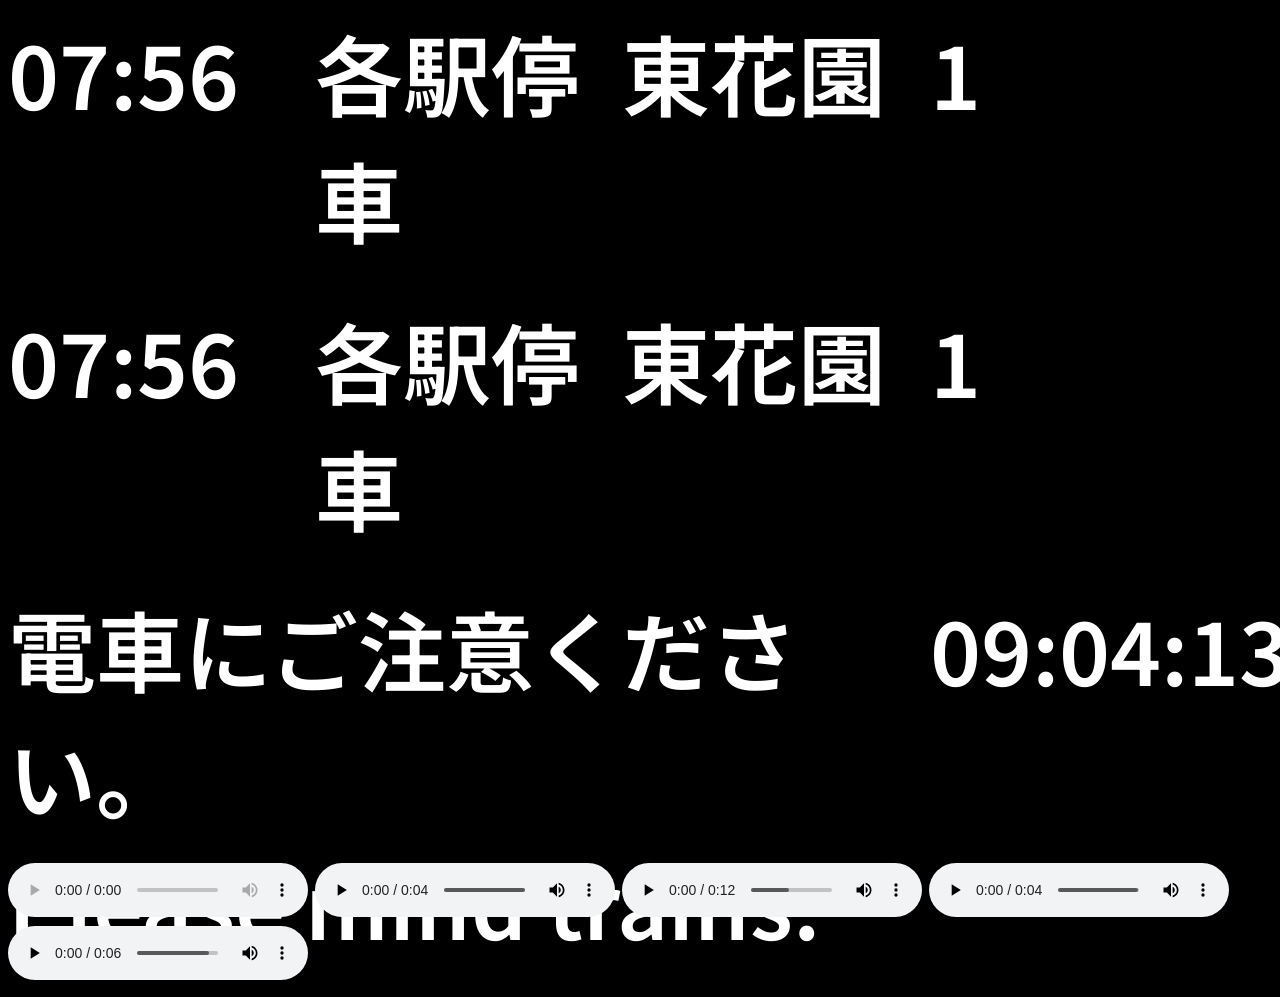
==== Announcement_Display/Projects/Display copy.html @ 0e136fbd "PRDMS_Announcement_System" ====
<!DOCTYPE html>
<html>
    <head>
        <meta charset="utf-8">
        <title>発車標</title>
        <link rel="preconnect" href="https://fonts.googleapis.com">
        <link rel="preconnect" href="https://fonts.gstatic.com" crossorigin>
        <link href="https://fonts.googleapis.com/css2?family=Noto+Sans+JP:wght@100..900&display=swap" rel="stylesheet">
        <link href="./Display.css" rel="stylesheet">
    </head>
    <body>
        <div class="parent">
            <div class="Time1 Time First">12:34</div>
            <div class="Type_J1 Type_J First">区間準急</div>
            <div class="Type_E1 Type_E First">Suburban-Semi-Express</div>
            <div class="Direction_J1 Direction_J First">大阪難波</div>
            <div class="Direction_E1 Direction_E First">Osaka-Namba</div>
            <div class="Track1 Track First">23</div>

            <div class="Time2 Time Second">12:34</div>
            <div class="Type_J2 Type_J Second">快速急行</div>
            <div class="Type_E2 Type_E Second">Rapid-Express</div>
            <div class="Direction_J2 Direction_J Second">神戸三宮</div>
            <div class="Direction_E2 Direction_E Second">Kobe-Sannomiya</div>
            <div class="Track2 Track Second">23</div>

            <div class="Attention">電車にご注意ください。<br>Please mind trains.</div>

            <div class="NowClock" id="ClockArea">00:00</div>
        </div>
        <div id="AnnouncementStr"></div>
        <audio id="Notice" controls src=""></audio>
        <audio src="./Sounds/Special/Notice.mp3" id="Audio_notice" loop="false" controls></audio>
        <audio src="./Sounds/Special/Approach.wav" id="Audio_Approach" loop="false" controls></audio>
        <audio src="./Sounds/Special/Arrive.wav" id="Audio_Arrive" loop="false" controls></audio>
        <audio src="./Sounds/Special/Pass.wav" id="Audio_Pass" loop="false" controls></audio>
        <script>
            let Count = 0;
            const TrainList = [
                //[時刻,種別,種別(E),行先,行先(E),のりば,編成]","","東花園,"",1,20]
[25200000,"特急ひのとり","","名古屋","",2,0,0],
[25260000,"各駅停車","","奈良","",2,0,0],
[25500000,"特急","","賢島","",2,0,0],
[25620000,"快速急行","","奈良","",1,0,0],
[25800000,"準急","","奈良","",1,0,0],
[25980000,"各駅停車","","東花園","",1,0,0],
[26220000,"区間準急","","奈良","",2,0,0],
[26400000,"快速急行","","奈良","",1,0,0],
[26520000,"各駅停車","","大和西大寺","",1,0,0],
[26820000,"各駅停車","","大和西大寺","",1,0,0],
[27000000,"特急アーバンライナー","","名古屋","",2,0,0],
[27120000,"快速急行","","奈良","",1,0,0],
[27300000,"各駅停車","","東花園","",1,0,0],
[27480000,"各駅停車","","奈良","",1,0,0],
[27660000,"快速急行","","奈良","",1,0,0],
[27780000,"各駅停車","","東生駒","",1,0,0],
[27960000,"快速急行","","奈良","",1,0,0],
[28140000,"準急","","大和西大寺","",1,0,0],
[28260000,"各駅停車","","東花園","",1,0,0],
[28440000,"快速急行","","奈良","",1,0,0],
[28560000,"各駅停車","","東花園","",1,0,0],
            ]
            setInterval(() => {
                document.getElementById("AnnouncementStr").innerHTML = PlayArray;
            }, 10);
        </script>
        <script src="./Vclock.js"></script>
        <script src="./Interface.js"></script>
        <script src="./Announcement2.js"></script>
    </body>
</html>
---- Announcement_Display/Projects/Display.css ----
body{
    font-family: "Noto Sans JP";
    font-weight: 600;
    color: white;
    background-color: black;
    font-size: 2em;
}
.parent {
display: grid;
grid-template-columns: repeat(4, 24vw);
grid-template-rows: 23vh 9vh 23vh 9vh 31vh;
grid-column-gap: 0px;
grid-row-gap: 0px;
}

.Time1 { grid-area: 1 / 1 / 3 / 2; }
.Type_J1 { grid-area: 1 / 2 / 2 / 3; }
.Type_E1 { grid-area: 2 / 2 / 3 / 3; }
.Direction_J1 { grid-area: 1 / 3 / 2 / 4; }
.Direction_E1 { grid-area: 2 / 3 / 3 / 4; }
.Track1 { grid-area: 1 / 4 / 3 / 5; }
.Time2 { grid-area: 3 / 1 / 5 / 2; }
.Type_J2 { grid-area: 3 / 2 / 4 / 3; }
.Type_E2 { grid-area: 4 / 2 / 5 / 3; }
.Direction_J2 { grid-area: 3 / 3 / 4 / 4; }
.Direction_E2 { grid-area: 4 / 3 / 5 / 4; }
.Track2 { grid-area: 3 / 4 / 5 / 5; }
.Attention { grid-area: 5 / 1 / 6 / 4; }
.NowClock { grid-area: 5 / 4 / 6 / 5; }

.Time{
    font-size: 2.75em;
    vertical-align: middle;
}
.Type_J{
    font-size: 2.75em;
    vertical-align: middle;
}
.Type_E{
    font-size: 0.9em;
    vertical-align: middle;
}
.Direction_J{
    font-size: 2.75em;
    vertical-align: middle;
}
.Direction_E{
    font-size: 0.9em;
    vertical-align: middle;
}
.Track{
    font-size: 2.75em;
    vertical-align: middle;

}
.Attention{
    font-size: 2.75em;
}
.NowClock{
    font-size: 2.75em;
}
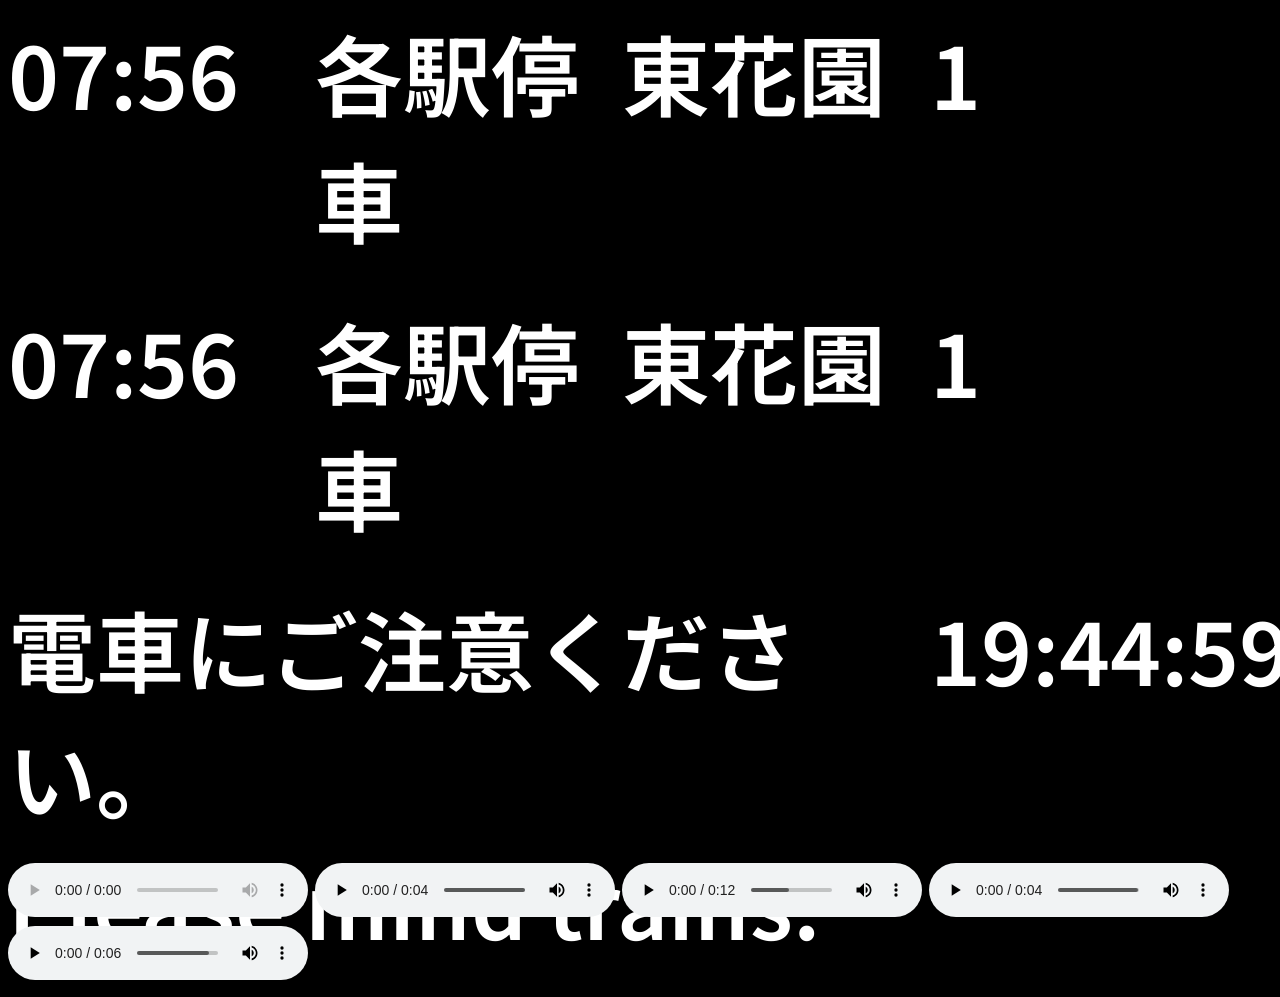
==== commit 7a01e725: "update" ====
--- a/Announcement_Display/Projects/Display copy.html
+++ b/Announcement_Display/Projects/Display copy.html
@@ -7,15 +7,17 @@
         <link rel="preconnect" href="https://fonts.gstatic.com" crossorigin>
         <link href="https://fonts.googleapis.com/css2?family=Noto+Sans+JP:wght@100..900&display=swap" rel="stylesheet">
         <link href="./Display.css" rel="stylesheet">
+        <link href="./Marquee.css" rel="stylesheet">
+        <link href="./Blink.css" rel="stylesheet">
     </head>
     <body>
         <div class="parent">
-            <div class="Time1 Time First">12:34</div>
-            <div class="Type_J1 Type_J First">区間準急</div>
-            <div class="Type_E1 Type_E First">Suburban-Semi-Express</div>
-            <div class="Direction_J1 Direction_J First">大阪難波</div>
-            <div class="Direction_E1 Direction_E First">Osaka-Namba</div>
-            <div class="Track1 Track First">23</div>
+            <div class="Time1 Time First">(Warning)</div>
+            <div class="Type_J1 Type_J First">Script</div>
+            <div class="Type_E1 Type_E First">スクリプト</div>
+            <div class="Direction_J1 Direction_J First">Error</div>
+            <div class="Direction_E1 Direction_E First">エラー</div>
+            <div class="Track1 Track First">E</div>
 
             <div class="Time2 Time Second">12:34</div>
             <div class="Type_J2 Type_J Second">快速急行</div>
@@ -24,7 +26,13 @@
             <div class="Direction_E2 Direction_E Second">Kobe-Sannomiya</div>
             <div class="Track2 Track Second">23</div>
 
-            <div class="Attention">電車にご注意ください。<br>Please mind trains.</div>
+            <div class="Attention" id="Attention" >電車にご注意ください。<br>Please mind trains.</div>
+            <div class="marquee" id="marquee" hidden>
+                <span>
+                    <!--Tab to edit-->
+                駆け込み乗車は、自己責任で。 Rushing into trains is dangerous.
+                </span>
+            </div>
 
             <div class="NowClock" id="ClockArea">00:00</div>
         </div>
--- a/Announcement_Display/Projects/Display.css
+++ b/Announcement_Display/Projects/Display.css
@@ -26,6 +26,7 @@
 .Direction_E2 { grid-area: 4 / 3 / 5 / 4; }
 .Track2 { grid-area: 3 / 4 / 5 / 5; }
 .Attention { grid-area: 5 / 1 / 6 / 4; }
+.marquee {grid-area: 5 / 1 / 6 / 4;}
 .NowClock { grid-area: 5 / 4 / 6 / 5; }
 
 .Time{
--- a/Announcement_Display/Projects/Marquee.css
+++ b/Announcement_Display/Projects/Marquee.css
@@ -0,0 +1,21 @@
+.marquee {
+  /*width: 72vw; /* marqueeの幅 */
+  overflow: hidden; /* marquee領域外のテキストを非表示にする */
+  white-space: nowrap; /* テキストを折り返さない */
+}
+
+.marquee span{
+  display: inline-block; /* テキストを横に並べる */
+  padding-left: 100%; /* アニメーション開始位置を右端に設定 */
+  animation: marquee 20s linear infinite;
+  font-size: 2.75em/* アニメーションを定義 */
+}
+
+@keyframes marquee {
+  0% {
+    transform: translateX(0); /* アニメーション開始時の位置 */
+  }
+  100% {
+    transform: translateX(-100%); /* アニメーション終了時の位置 */
+  }
+}
--- a/Announcement_Display/Projects/Blink.css
+++ b/Announcement_Display/Projects/Blink.css
@@ -0,0 +1,25 @@
+#Attention{
+animation: Attention 1s linear infinite;
+}
+@keyframes Attention{
+    0%{
+        background-color: red;
+        color: black;
+    }
+    49%{
+        background-color: red;
+        color: black;
+    }
+    50%{
+        background-color: black;
+        color: red;
+    }
+    99%{
+        background-color: black;
+        color: red;
+    }
+    100%{
+        background-color: red;
+        color: black;
+    }
+}
